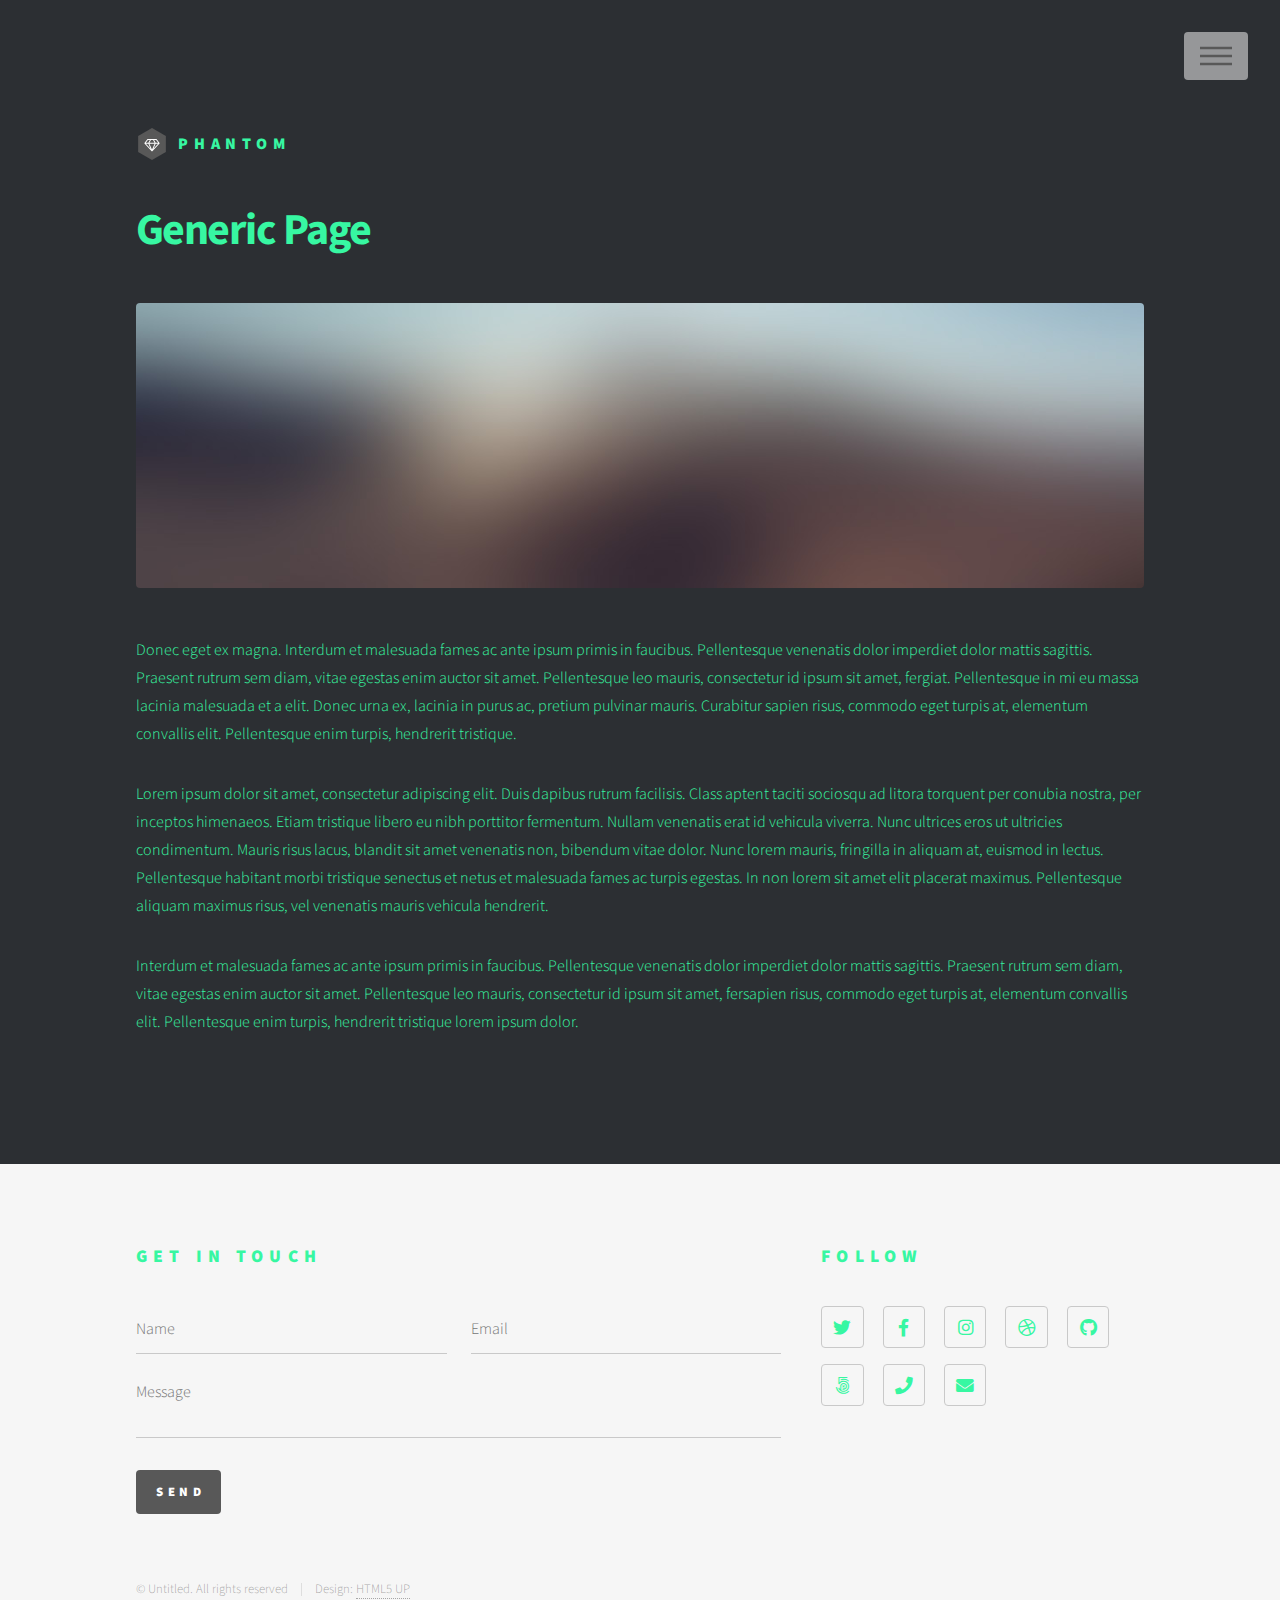
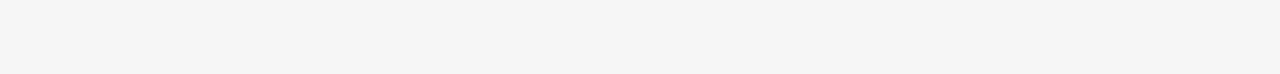
==== client/generic.html @ 60ae4569 "eee" ====
<!DOCTYPE HTML>
<!--
	Phantom by HTML5 UP
	html5up.net | @ajlkn
	Free for personal and commercial use under the CCA 3.0 license (html5up.net/license)
-->
<html>
	<head>
		<title>Generic - Phantom by HTML5 UP</title>
		<meta charset="utf-8" />
		<meta name="viewport" content="width=device-width, initial-scale=1, user-scalable=no" />
		<link rel="stylesheet" href="assets/css/main.css" />
		<noscript><link rel="stylesheet" href="assets/css/noscript.css" /></noscript>
	</head>
	<body class="is-preload">
		<!-- Wrapper -->
			<div id="wrapper">

				<!-- Header -->
					<header id="header">
						<div class="inner">

							<!-- Logo -->
								<a href="index.html" class="logo">
									<span class="symbol"><img src="images/logo.svg" alt="" /></span><span class="title">Phantom</span>
								</a>

							<!-- Nav -->
								<nav>
									<ul>
										<li><a href="#menu">Menu</a></li>
									</ul>
								</nav>

						</div>
					</header>

				<!-- Menu -->
					<nav id="menu">
						<h2>Menu</h2>
						<ul>
							<li><a href="index.html">Home</a></li>
							<li><a href="generic.html">Ipsum veroeros</a></li>
							<li><a href="generic.html">Tempus etiam</a></li>
							<li><a href="generic.html">Consequat dolor</a></li>
							<li><a href="elements.html">Elements</a></li>
						</ul>
					</nav>

				<!-- Main -->
					<div id="main">
						<div class="inner">
							<h1>Generic Page</h1>
							<span class="image main"><img src="images/pic13.jpg" alt="" /></span>
							<p>Donec eget ex magna. Interdum et malesuada fames ac ante ipsum primis in faucibus. Pellentesque venenatis dolor imperdiet dolor mattis sagittis. Praesent rutrum sem diam, vitae egestas enim auctor sit amet. Pellentesque leo mauris, consectetur id ipsum sit amet, fergiat. Pellentesque in mi eu massa lacinia malesuada et a elit. Donec urna ex, lacinia in purus ac, pretium pulvinar mauris. Curabitur sapien risus, commodo eget turpis at, elementum convallis elit. Pellentesque enim turpis, hendrerit tristique.</p>
							<p>Lorem ipsum dolor sit amet, consectetur adipiscing elit. Duis dapibus rutrum facilisis. Class aptent taciti sociosqu ad litora torquent per conubia nostra, per inceptos himenaeos. Etiam tristique libero eu nibh porttitor fermentum. Nullam venenatis erat id vehicula viverra. Nunc ultrices eros ut ultricies condimentum. Mauris risus lacus, blandit sit amet venenatis non, bibendum vitae dolor. Nunc lorem mauris, fringilla in aliquam at, euismod in lectus. Pellentesque habitant morbi tristique senectus et netus et malesuada fames ac turpis egestas. In non lorem sit amet elit placerat maximus. Pellentesque aliquam maximus risus, vel venenatis mauris vehicula hendrerit.</p>
							<p>Interdum et malesuada fames ac ante ipsum primis in faucibus. Pellentesque venenatis dolor imperdiet dolor mattis sagittis. Praesent rutrum sem diam, vitae egestas enim auctor sit amet. Pellentesque leo mauris, consectetur id ipsum sit amet, fersapien risus, commodo eget turpis at, elementum convallis elit. Pellentesque enim turpis, hendrerit tristique lorem ipsum dolor.</p>
						</div>
					</div>

				<!-- Footer -->
					<footer id="footer">
						<div class="inner">
							<section>
								<h2>Get in touch</h2>
								<form method="post" action="#">
									<div class="fields">
										<div class="field half">
											<input type="text" name="name" id="name" placeholder="Name" />
										</div>
										<div class="field half">
											<input type="email" name="email" id="email" placeholder="Email" />
										</div>
										<div class="field">
											<textarea name="message" id="message" placeholder="Message"></textarea>
										</div>
									</div>
									<ul class="actions">
										<li><input type="submit" value="Send" class="primary" /></li>
									</ul>
								</form>
							</section>
							<section>
								<h2>Follow</h2>
								<ul class="icons">
									<li><a href="#" class="icon brands style2 fa-twitter"><span class="label">Twitter</span></a></li>
									<li><a href="#" class="icon brands style2 fa-facebook-f"><span class="label">Facebook</span></a></li>
									<li><a href="#" class="icon brands style2 fa-instagram"><span class="label">Instagram</span></a></li>
									<li><a href="#" class="icon brands style2 fa-dribbble"><span class="label">Dribbble</span></a></li>
									<li><a href="#" class="icon brands style2 fa-github"><span class="label">GitHub</span></a></li>
									<li><a href="#" class="icon brands style2 fa-500px"><span class="label">500px</span></a></li>
									<li><a href="#" class="icon solid style2 fa-phone"><span class="label">Phone</span></a></li>
									<li><a href="#" class="icon solid style2 fa-envelope"><span class="label">Email</span></a></li>
								</ul>
							</section>
							<ul class="copyright">
								<li>&copy; Untitled. All rights reserved</li><li>Design: <a href="http://html5up.net">HTML5 UP</a></li>
							</ul>
						</div>
					</footer>

			</div>

		<!-- Scripts -->
			<script src="assets/js/jquery.min.js"></script>
			<script src="assets/js/browser.min.js"></script>
			<script src="assets/js/breakpoints.min.js"></script>
			<script src="assets/js/util.js"></script>
			<script src="assets/js/main.js"></script>

	</body>
</html>
---- client/assets/css/main.css ----
@import url(fontawesome-all.min.css);
@import url("https://fonts.googleapis.com/css?family=Source+Sans+Pro:300,700,900");

/*
	Phantom by HTML5 UP
	html5up.net | @ajlkn
	Free for personal and commercial use under the CCA 3.0 license (html5up.net/license)
*/

html, body, div, span, applet, object,
iframe, h1, h2, h3, h4, h5, h6, p, blockquote,
pre, a, abbr, acronym, address, big, cite,
code, del, dfn, em, img, ins, kbd, q, s, samp,
small, strike, strong, sub, sup, tt, var, b,
u, i, center, dl, dt, dd, ol, ul, li, fieldset,
form, label, legend, table, caption, tbody,
tfoot, thead, tr, th, td, article, aside,
canvas, details, embed, figure, figcaption,
footer, header, hgroup, menu, nav, output, ruby,
section, summary, time, mark, audio, video {
	margin: 0;
	padding: 0;
	border: 0;
	font-size: 100%;
	font: inherit;
	vertical-align: baseline;}

article, aside, details, figcaption, figure,
footer, header, hgroup, menu, nav, section {
	display: block;}

body {
	line-height: 1;
}

ol, ul {
	list-style: none;
}

blockquote, q {
	quotes: none;
}

	blockquote:before, blockquote:after, q:before, q:after {
		content: '';
		content: none;
	}

table {
	border-collapse: collapse;
	border-spacing: 0;
}

body {
	-webkit-text-size-adjust: none;
}

mark {
	background-color: transparent;
	color: inherit;
}

input::-moz-focus-inner {
	border: 0;
	padding: 0;
}

input, select, textarea {
	-moz-appearance: none;
	-webkit-appearance: none;
	-ms-appearance: none;
	appearance: none;
}

/* Basic */

	@-ms-viewport {
		width: device-width;
	}

	body {
		-ms-overflow-style: scrollbar;
	}

	@media screen and (max-width: 480px) {

		html, body {
			min-width: 320px;
		}

	}

	html {
		box-sizing: border-box;
	}

	*, *:before, *:after {
		box-sizing: inherit;
	}

	body {
		background: #2C2F33;
	}

		body.is-preload *, body.is-preload *:before, body.is-preload *:after {
			-moz-animation: none !important;
			-webkit-animation: none !important;
			-ms-animation: none !important;
			animation: none !important;
			-moz-transition: none !important;
			-webkit-transition: none !important;
			-ms-transition: none !important;
			transition: none !important;
		}

/* Type */

	body, input, select, textarea {
		color: #37f7a2;
		font-family: "Source Sans Pro", Helvetica, sans-serif;
		font-size: 16pt;
		font-weight: 300;
		line-height: 1.75;
	}

		@media screen and (max-width: 1680px) {

			body, input, select, textarea {
				font-size: 14pt;
			}

		}

		@media screen and (max-width: 1280px) {

			body, input, select, textarea {
				font-size: 12pt;
			}

		}

	a {
		-moz-transition: border-bottom-color 0.2s ease, color 0.2s ease;
		-webkit-transition: border-bottom-color 0.2s ease, color 0.2s ease;
		-ms-transition: border-bottom-color 0.2s ease, color 0.2s ease;
		transition: border-bottom-color 0.2s ease, color 0.2s ease;
		text-decoration: none;
		color: #585858;
		border-bottom: dotted 1px rgba(88, 88, 88, 0.5);
	}

		a:hover {
			border-bottom-color: transparent;
			color: #f2849e !important;
		}

	strong, b {
		font-weight: 900;
	}

	em, i {
		font-style: italic;
	}

	p {
		margin: 0 0 2em 0;
	}

	h1 {
		font-size: 2.75em;
		font-weight: 700;
		line-height: 1.3;
		margin: 0 0 1em 0;
		letter-spacing: -0.035em;
	}

		h1 a {
			color: inherit;
		}

		@media screen and (max-width: 736px) {

			h1 {
				font-size: 2em;
				margin: 0 0 1em 0;
			}

		}

		@media screen and (max-width: 360px) {

			h1 {
				font-size: 1.75em;
			}

		}

	h2, h3, h4, h5, h6 {
		font-weight: 900;
		line-height: 1.5;
		margin: 0 0 2em 0;
		text-transform: uppercase;
		letter-spacing: 0.35em;
	}

		h2 a, h3 a, h4 a, h5 a, h6 a {
			color: inherit;
		}

	h2 {
		font-size: 1.1em;
	}

	h3 {
		font-size: 1em;
	}

	h4 {
		font-size: 0.8em;
	}

	h5 {
		font-size: 0.8em;
	}

	h6 {
		font-size: 0.8em;
	}

	@media screen and (max-width: 980px) {

		h1 br, h2 br, h3 br, h4 br, h5 br, h6 br {
			display: none;
		}

	}

	@media screen and (max-width: 736px) {

		h2 {
			font-size: 1em;
		}

		h3 {
			font-size: 0.8em;
		}

	}

	sub {
		font-size: 0.8em;
		position: relative;
		top: 0.5em;
	}

	sup {
		font-size: 0.8em;
		position: relative;
		top: -0.5em;
	}

	blockquote {
		border-left: solid 4px #c9c9c9;
		font-style: italic;
		margin: 0 0 2em 0;
		padding: 0.5em 0 0.5em 2em;
	}

	code {
		background: rgba(144, 144, 144, 0.075);
		border-radius: 4px;
		border: solid 1px #c9c9c9;
		font-family: "Courier New", monospace;
		font-size: 0.9em;
		margin: 0 0.25em;
		padding: 0.25em 0.65em;
	}

	pre {
		-webkit-overflow-scrolling: touch;
		font-family: "Courier New", monospace;
		font-size: 0.9em;
		margin: 0 0 2em 0;
	}

		pre code {
			display: block;
			line-height: 1.75;
			padding: 1em 1.5em;
			overflow-x: auto;
		}

	hr {
		border: 0;
		border-bottom: solid 1px #c9c9c9;
		margin: 2em 0;
	}

		hr.major {
			margin: 3em 0;
		}

	.align-left {
		text-align: left;
	}

	.align-center {
		text-align: center;
	}

	.align-right {
		text-align: right;
	}

/* Row */

	.row {
		display: flex;
		flex-wrap: wrap;
		box-sizing: border-box;
		align-items: stretch;
	}

		.row > * {
			box-sizing: border-box;
		}

		.row.gtr-uniform > * > :last-child {
			margin-bottom: 0;
		}

		.row.aln-left {
			justify-content: flex-start;
		}

		.row.aln-center {
			justify-content: center;
		}

		.row.aln-right {
			justify-content: flex-end;
		}

		.row.aln-top {
			align-items: flex-start;
		}

		.row.aln-middle {
			align-items: center;
		}

		.row.aln-bottom {
			align-items: flex-end;
		}

		.row > .imp {
			order: -1;
		}

		.row > .col-1 {
			width: 8.33333%;
		}

		.row > .off-1 {
			margin-left: 8.33333%;
		}

		.row > .col-2 {
			width: 16.66667%;
		}

		.row > .off-2 {
			margin-left: 16.66667%;
		}

		.row > .col-3 {
			width: 25%;
		}

		.row > .off-3 {
			margin-left: 25%;
		}

		.row > .col-4 {
			width: 33.33333%;
		}

		.row > .off-4 {
			margin-left: 33.33333%;
		}

		.row > .col-5 {
			width: 41.66667%;
		}

		.row > .off-5 {
			margin-left: 41.66667%;
		}

		.row > .col-6 {
			width: 50%;
		}

		.row > .off-6 {
			margin-left: 50%;
		}

		.row > .col-7 {
			width: 58.33333%;
		}

		.row > .off-7 {
			margin-left: 58.33333%;
		}

		.row > .col-8 {
			width: 66.66667%;
		}

		.row > .off-8 {
			margin-left: 66.66667%;
		}

		.row > .col-9 {
			width: 75%;
		}

		.row > .off-9 {
			margin-left: 75%;
		}

		.row > .col-10 {
			width: 83.33333%;
		}

		.row > .off-10 {
			margin-left: 83.33333%;
		}

		.row > .col-11 {
			width: 91.66667%;
		}

		.row > .off-11 {
			margin-left: 91.66667%;
		}

		.row > .col-12 {
			width: 100%;
		}

		.row > .off-12 {
			margin-left: 100%;
		}

		.row.gtr-0 {
			margin-top: 0;
			margin-left: 0em;
		}

			.row.gtr-0 > * {
				padding: 0 0 0 0em;
			}

			.row.gtr-0.gtr-uniform {
				margin-top: 0em;
			}

				.row.gtr-0.gtr-uniform > * {
					padding-top: 0em;
				}

		.row.gtr-25 {
			margin-top: 0;
			margin-left: -0.5em;
		}

			.row.gtr-25 > * {
				padding: 0 0 0 0.5em;
			}

			.row.gtr-25.gtr-uniform {
				margin-top: -0.5em;
			}

				.row.gtr-25.gtr-uniform > * {
					padding-top: 0.5em;
				}

		.row.gtr-50 {
			margin-top: 0;
			margin-left: -1em;
		}

			.row.gtr-50 > * {
				padding: 0 0 0 1em;
			}

			.row.gtr-50.gtr-uniform {
				margin-top: -1em;
			}

				.row.gtr-50.gtr-uniform > * {
					padding-top: 1em;
				}

		.row {
			margin-top: 0;
			margin-left: -2em;
		}

			.row > * {
				padding: 0 0 0 2em;
			}

			.row.gtr-uniform {
				margin-top: -2em;
			}

				.row.gtr-uniform > * {
					padding-top: 2em;
				}

		.row.gtr-150 {
			margin-top: 0;
			margin-left: -3em;
		}

			.row.gtr-150 > * {
				padding: 0 0 0 3em;
			}

			.row.gtr-150.gtr-uniform {
				margin-top: -3em;
			}

				.row.gtr-150.gtr-uniform > * {
					padding-top: 3em;
				}

		.row.gtr-200 {
			margin-top: 0;
			margin-left: -4em;
		}

			.row.gtr-200 > * {
				padding: 0 0 0 4em;
			}

			.row.gtr-200.gtr-uniform {
				margin-top: -4em;
			}

				.row.gtr-200.gtr-uniform > * {
					padding-top: 4em;
				}

		@media screen and (max-width: 1680px) {

			.row {
				display: flex;
				flex-wrap: wrap;
				box-sizing: border-box;
				align-items: stretch;
			}

				.row > * {
					box-sizing: border-box;
				}

				.row.gtr-uniform > * > :last-child {
					margin-bottom: 0;
				}

				.row.aln-left {
					justify-content: flex-start;
				}

				.row.aln-center {
					justify-content: center;
				}

				.row.aln-right {
					justify-content: flex-end;
				}

				.row.aln-top {
					align-items: flex-start;
				}

				.row.aln-middle {
					align-items: center;
				}

				.row.aln-bottom {
					align-items: flex-end;
				}

				.row > .imp-xlarge {
					order: -1;
				}

				.row > .col-1-xlarge {
					width: 8.33333%;
				}

				.row > .off-1-xlarge {
					margin-left: 8.33333%;
				}

				.row > .col-2-xlarge {
					width: 16.66667%;
				}

				.row > .off-2-xlarge {
					margin-left: 16.66667%;
				}

				.row > .col-3-xlarge {
					width: 25%;
				}

				.row > .off-3-xlarge {
					margin-left: 25%;
				}

				.row > .col-4-xlarge {
					width: 33.33333%;
				}

				.row > .off-4-xlarge {
					margin-left: 33.33333%;
				}

				.row > .col-5-xlarge {
					width: 41.66667%;
				}

				.row > .off-5-xlarge {
					margin-left: 41.66667%;
				}

				.row > .col-6-xlarge {
					width: 50%;
				}

				.row > .off-6-xlarge {
					margin-left: 50%;
				}

				.row > .col-7-xlarge {
					width: 58.33333%;
				}

				.row > .off-7-xlarge {
					margin-left: 58.33333%;
				}

				.row > .col-8-xlarge {
					width: 66.66667%;
				}

				.row > .off-8-xlarge {
					margin-left: 66.66667%;
				}

				.row > .col-9-xlarge {
					width: 75%;
				}

				.row > .off-9-xlarge {
					margin-left: 75%;
				}

				.row > .col-10-xlarge {
					width: 83.33333%;
				}

				.row > .off-10-xlarge {
					margin-left: 83.33333%;
				}

				.row > .col-11-xlarge {
					width: 91.66667%;
				}

				.row > .off-11-xlarge {
					margin-left: 91.66667%;
				}

				.row > .col-12-xlarge {
					width: 100%;
				}

				.row > .off-12-xlarge {
					margin-left: 100%;
				}

				.row.gtr-0 {
					margin-top: 0;
					margin-left: 0em;
				}

					.row.gtr-0 > * {
						padding: 0 0 0 0em;
					}

					.row.gtr-0.gtr-uniform {
						margin-top: 0em;
					}

						.row.gtr-0.gtr-uniform > * {
							padding-top: 0em;
						}

				.row.gtr-25 {
					margin-top: 0;
					margin-left: -0.5em;
				}

					.row.gtr-25 > * {
						padding: 0 0 0 0.5em;
					}

					.row.gtr-25.gtr-uniform {
						margin-top: -0.5em;
					}

						.row.gtr-25.gtr-uniform > * {
							padding-top: 0.5em;
						}

				.row.gtr-50 {
					margin-top: 0;
					margin-left: -1em;
				}

					.row.gtr-50 > * {
						padding: 0 0 0 1em;
					}

					.row.gtr-50.gtr-uniform {
						margin-top: -1em;
					}

						.row.gtr-50.gtr-uniform > * {
							padding-top: 1em;
						}

				.row {
					margin-top: 0;
					margin-left: -2em;
				}

					.row > * {
						padding: 0 0 0 2em;
					}

					.row.gtr-uniform {
						margin-top: -2em;
					}

						.row.gtr-uniform > * {
							padding-top: 2em;
						}

				.row.gtr-150 {
					margin-top: 0;
					margin-left: -3em;
				}

					.row.gtr-150 > * {
						padding: 0 0 0 3em;
					}

					.row.gtr-150.gtr-uniform {
						margin-top: -3em;
					}

						.row.gtr-150.gtr-uniform > * {
							padding-top: 3em;
						}

				.row.gtr-200 {
					margin-top: 0;
					margin-left: -4em;
				}

					.row.gtr-200 > * {
						padding: 0 0 0 4em;
					}

					.row.gtr-200.gtr-uniform {
						margin-top: -4em;
					}

						.row.gtr-200.gtr-uniform > * {
							padding-top: 4em;
						}

		}

		@media screen and (max-width: 1280px) {

			.row {
				display: flex;
				flex-wrap: wrap;
				box-sizing: border-box;
				align-items: stretch;
			}

				.row > * {
					box-sizing: border-box;
				}

				.row.gtr-uniform > * > :last-child {
					margin-bottom: 0;
				}

				.row.aln-left {
					justify-content: flex-start;
				}

				.row.aln-center {
					justify-content: center;
				}

				.row.aln-right {
					justify-content: flex-end;
				}

				.row.aln-top {
					align-items: flex-start;
				}

				.row.aln-middle {
					align-items: center;
				}

				.row.aln-bottom {
					align-items: flex-end;
				}

				.row > .imp-large {
					order: -1;
				}

				.row > .col-1-large {
					width: 8.33333%;
				}

				.row > .off-1-large {
					margin-left: 8.33333%;
				}

				.row > .col-2-large {
					width: 16.66667%;
				}

				.row > .off-2-large {
					margin-left: 16.66667%;
				}

				.row > .col-3-large {
					width: 25%;
				}

				.row > .off-3-large {
					margin-left: 25%;
				}

				.row > .col-4-large {
					width: 33.33333%;
				}

				.row > .off-4-large {
					margin-left: 33.33333%;
				}

				.row > .col-5-large {
					width: 41.66667%;
				}

				.row > .off-5-large {
					margin-left: 41.66667%;
				}

				.row > .col-6-large {
					width: 50%;
				}

				.row > .off-6-large {
					margin-left: 50%;
				}

				.row > .col-7-large {
					width: 58.33333%;
				}

				.row > .off-7-large {
					margin-left: 58.33333%;
				}

				.row > .col-8-large {
					width: 66.66667%;
				}

				.row > .off-8-large {
					margin-left: 66.66667%;
				}

				.row > .col-9-large {
					width: 75%;
				}

				.row > .off-9-large {
					margin-left: 75%;
				}

				.row > .col-10-large {
					width: 83.33333%;
				}

				.row > .off-10-large {
					margin-left: 83.33333%;
				}

				.row > .col-11-large {
					width: 91.66667%;
				}

				.row > .off-11-large {
					margin-left: 91.66667%;
				}

				.row > .col-12-large {
					width: 100%;
				}

				.row > .off-12-large {
					margin-left: 100%;
				}

				.row.gtr-0 {
					margin-top: 0;
					margin-left: 0em;
				}

					.row.gtr-0 > * {
						padding: 0 0 0 0em;
					}

					.row.gtr-0.gtr-uniform {
						margin-top: 0em;
					}

						.row.gtr-0.gtr-uniform > * {
							padding-top: 0em;
						}

				.row.gtr-25 {
					margin-top: 0;
					margin-left: -0.5em;
				}

					.row.gtr-25 > * {
						padding: 0 0 0 0.5em;
					}

					.row.gtr-25.gtr-uniform {
						margin-top: -0.5em;
					}

						.row.gtr-25.gtr-uniform > * {
							padding-top: 0.5em;
						}

				.row.gtr-50 {
					margin-top: 0;
					margin-left: -1em;
				}

					.row.gtr-50 > * {
						padding: 0 0 0 1em;
					}

					.row.gtr-50.gtr-uniform {
						margin-top: -1em;
					}

						.row.gtr-50.gtr-uniform > * {
							padding-top: 1em;
						}

				.row {
					margin-top: 0;
					margin-left: -2em;
				}

					.row > * {
						padding: 0 0 0 2em;
					}

					.row.gtr-uniform {
						margin-top: -2em;
					}

						.row.gtr-uniform > * {
							padding-top: 2em;
						}

				.row.gtr-150 {
					margin-top: 0;
					margin-left: -3em;
				}

					.row.gtr-150 > * {
						padding: 0 0 0 3em;
					}

					.row.gtr-150.gtr-uniform {
						margin-top: -3em;
					}

						.row.gtr-150.gtr-uniform > * {
							padding-top: 3em;
						}

				.row.gtr-200 {
					margin-top: 0;
					margin-left: -4em;
				}

					.row.gtr-200 > * {
						padding: 0 0 0 4em;
					}

					.row.gtr-200.gtr-uniform {
						margin-top: -4em;
					}

						.row.gtr-200.gtr-uniform > * {
							padding-top: 4em;
						}

		}

		@media screen and (max-width: 980px) {

			.row {
				display: flex;
				flex-wrap: wrap;
				box-sizing: border-box;
				align-items: stretch;
			}

				.row > * {
					box-sizing: border-box;
				}

				.row.gtr-uniform > * > :last-child {
					margin-bottom: 0;
				}

				.row.aln-left {
					justify-content: flex-start;
				}

				.row.aln-center {
					justify-content: center;
				}

				.row.aln-right {
					justify-content: flex-end;
				}

				.row.aln-top {
					align-items: flex-start;
				}

				.row.aln-middle {
					align-items: center;
				}

				.row.aln-bottom {
					align-items: flex-end;
				}

				.row > .imp-medium {
					order: -1;
				}

				.row > .col-1-medium {
					width: 8.33333%;
				}

				.row > .off-1-medium {
					margin-left: 8.33333%;
				}

				.row > .col-2-medium {
					width: 16.66667%;
				}

				.row > .off-2-medium {
					margin-left: 16.66667%;
				}

				.row > .col-3-medium {
					width: 25%;
				}

				.row > .off-3-medium {
					margin-left: 25%;
				}

				.row > .col-4-medium {
					width: 33.33333%;
				}

				.row > .off-4-medium {
					margin-left: 33.33333%;
				}

				.row > .col-5-medium {
					width: 41.66667%;
				}

				.row > .off-5-medium {
					margin-left: 41.66667%;
				}

				.row > .col-6-medium {
					width: 50%;
				}

				.row > .off-6-medium {
					margin-left: 50%;
				}

				.row > .col-7-medium {
					width: 58.33333%;
				}

				.row > .off-7-medium {
					margin-left: 58.33333%;
				}

				.row > .col-8-medium {
					width: 66.66667%;
				}

				.row > .off-8-medium {
					margin-left: 66.66667%;
				}

				.row > .col-9-medium {
					width: 75%;
				}

				.row > .off-9-medium {
					margin-left: 75%;
				}

				.row > .col-10-medium {
					width: 83.33333%;
				}

				.row > .off-10-medium {
					margin-left: 83.33333%;
				}

				.row > .col-11-medium {
					width: 91.66667%;
				}

				.row > .off-11-medium {
					margin-left: 91.66667%;
				}

				.row > .col-12-medium {
					width: 100%;
				}

				.row > .off-12-medium {
					margin-left: 100%;
				}

				.row.gtr-0 {
					margin-top: 0;
					margin-left: 0em;
				}

					.row.gtr-0 > * {
						padding: 0 0 0 0em;
					}

					.row.gtr-0.gtr-uniform {
						margin-top: 0em;
					}

						.row.gtr-0.gtr-uniform > * {
							padding-top: 0em;
						}

				.row.gtr-25 {
					margin-top: 0;
					margin-left: -0.375em;
				}

					.row.gtr-25 > * {
						padding: 0 0 0 0.375em;
					}

					.row.gtr-25.gtr-uniform {
						margin-top: -0.375em;
					}

						.row.gtr-25.gtr-uniform > * {
							padding-top: 0.375em;
						}

				.row.gtr-50 {
					margin-top: 0;
					margin-left: -0.75em;
				}

					.row.gtr-50 > * {
						padding: 0 0 0 0.75em;
					}

					.row.gtr-50.gtr-uniform {
						margin-top: -0.75em;
					}

						.row.gtr-50.gtr-uniform > * {
							padding-top: 0.75em;
						}

				.row {
					margin-top: 0;
					margin-left: -1.5em;
				}

					.row > * {
						padding: 0 0 0 1.5em;
					}

					.row.gtr-uniform {
						margin-top: -1.5em;
					}

						.row.gtr-uniform > * {
							padding-top: 1.5em;
						}

				.row.gtr-150 {
					margin-top: 0;
					margin-left: -2.25em;
				}

					.row.gtr-150 > * {
						padding: 0 0 0 2.25em;
					}

					.row.gtr-150.gtr-uniform {
						margin-top: -2.25em;
					}

						.row.gtr-150.gtr-uniform > * {
							padding-top: 2.25em;
						}

				.row.gtr-200 {
					margin-top: 0;
					margin-left: -3em;
				}

					.row.gtr-200 > * {
						padding: 0 0 0 3em;
					}

					.row.gtr-200.gtr-uniform {
						margin-top: -3em;
					}

						.row.gtr-200.gtr-uniform > * {
							padding-top: 3em;
						}

		}

		@media screen and (max-width: 736px) {

			.row {
				display: flex;
				flex-wrap: wrap;
				box-sizing: border-box;
				align-items: stretch;
			}

				.row > * {
					box-sizing: border-box;
				}

				.row.gtr-uniform > * > :last-child {
					margin-bottom: 0;
				}

				.row.aln-left {
					justify-content: flex-start;
				}

				.row.aln-center {
					justify-content: center;
				}

				.row.aln-right {
					justify-content: flex-end;
				}

				.row.aln-top {
					align-items: flex-start;
				}

				.row.aln-middle {
					align-items: center;
				}

				.row.aln-bottom {
					align-items: flex-end;
				}

				.row > .imp-small {
					order: -1;
				}

				.row > .col-1-small {
					width: 8.33333%;
				}

				.row > .off-1-small {
					margin-left: 8.33333%;
				}

				.row > .col-2-small {
					width: 16.66667%;
				}

				.row > .off-2-small {
					margin-left: 16.66667%;
				}

				.row > .col-3-small {
					width: 25%;
				}

				.row > .off-3-small {
					margin-left: 25%;
				}

				.row > .col-4-small {
					width: 33.33333%;
				}

				.row > .off-4-small {
					margin-left: 33.33333%;
				}

				.row > .col-5-small {
					width: 41.66667%;
				}

				.row > .off-5-small {
					margin-left: 41.66667%;
				}

				.row > .col-6-small {
					width: 50%;
				}

				.row > .off-6-small {
					margin-left: 50%;
				}

				.row > .col-7-small {
					width: 58.33333%;
				}

				.row > .off-7-small {
					margin-left: 58.33333%;
				}

				.row > .col-8-small {
					width: 66.66667%;
				}

				.row > .off-8-small {
					margin-left: 66.66667%;
				}

				.row > .col-9-small {
					width: 75%;
				}

				.row > .off-9-small {
					margin-left: 75%;
				}

				.row > .col-10-small {
					width: 83.33333%;
				}

				.row > .off-10-small {
					margin-left: 83.33333%;
				}

				.row > .col-11-small {
					width: 91.66667%;
				}

				.row > .off-11-small {
					margin-left: 91.66667%;
				}

				.row > .col-12-small {
					width: 100%;
				}

				.row > .off-12-small {
					margin-left: 100%;
				}

				.row.gtr-0 {
					margin-top: 0;
					margin-left: 0em;
				}

					.row.gtr-0 > * {
						padding: 0 0 0 0em;
					}

					.row.gtr-0.gtr-uniform {
						margin-top: 0em;
					}

						.row.gtr-0.gtr-uniform > * {
							padding-top: 0em;
						}

				.row.gtr-25 {
					margin-top: 0;
					margin-left: -0.25em;
				}

					.row.gtr-25 > * {
						padding: 0 0 0 0.25em;
					}

					.row.gtr-25.gtr-uniform {
						margin-top: -0.25em;
					}

						.row.gtr-25.gtr-uniform > * {
							padding-top: 0.25em;
						}

				.row.gtr-50 {
					margin-top: 0;
					margin-left: -0.5em;
				}

					.row.gtr-50 > * {
						padding: 0 0 0 0.5em;
					}

					.row.gtr-50.gtr-uniform {
						margin-top: -0.5em;
					}

						.row.gtr-50.gtr-uniform > * {
							padding-top: 0.5em;
						}

				.row {
					margin-top: 0;
					margin-left: -1em;
				}

					.row > * {
						padding: 0 0 0 1em;
					}

					.row.gtr-uniform {
						margin-top: -1em;
					}

						.row.gtr-uniform > * {
							padding-top: 1em;
						}

				.row.gtr-150 {
					margin-top: 0;
					margin-left: -1.5em;
				}

					.row.gtr-150 > * {
						padding: 0 0 0 1.5em;
					}

					.row.gtr-150.gtr-uniform {
						margin-top: -1.5em;
					}

						.row.gtr-150.gtr-uniform > * {
							padding-top: 1.5em;
						}

				.row.gtr-200 {
					margin-top: 0;
					margin-left: -2em;
				}

					.row.gtr-200 > * {
						padding: 0 0 0 2em;
					}

					.row.gtr-200.gtr-uniform {
						margin-top: -2em;
					}

						.row.gtr-200.gtr-uniform > * {
							padding-top: 2em;
						}

		}

		@media screen and (max-width: 480px) {

			.row {
				display: flex;
				flex-wrap: wrap;
				box-sizing: border-box;
				align-items: stretch;
			}

				.row > * {
					box-sizing: border-box;
				}

				.row.gtr-uniform > * > :last-child {
					margin-bottom: 0;
				}

				.row.aln-left {
					justify-content: flex-start;
				}

				.row.aln-center {
					justify-content: center;
				}

				.row.aln-right {
					justify-content: flex-end;
				}

				.row.aln-top {
					align-items: flex-start;
				}

				.row.aln-middle {
					align-items: center;
				}

				.row.aln-bottom {
					align-items: flex-end;
				}

				.row > .imp-xsmall {
					order: -1;
				}

				.row > .col-1-xsmall {
					width: 8.33333%;
				}

				.row > .off-1-xsmall {
					margin-left: 8.33333%;
				}

				.row > .col-2-xsmall {
					width: 16.66667%;
				}

				.row > .off-2-xsmall {
					margin-left: 16.66667%;
				}

				.row > .col-3-xsmall {
					width: 25%;
				}

				.row > .off-3-xsmall {
					margin-left: 25%;
				}

				.row > .col-4-xsmall {
					width: 33.33333%;
				}

				.row > .off-4-xsmall {
					margin-left: 33.33333%;
				}

				.row > .col-5-xsmall {
					width: 41.66667%;
				}

				.row > .off-5-xsmall {
					margin-left: 41.66667%;
				}

				.row > .col-6-xsmall {
					width: 50%;
				}

				.row > .off-6-xsmall {
					margin-left: 50%;
				}

				.row > .col-7-xsmall {
					width: 58.33333%;
				}

				.row > .off-7-xsmall {
					margin-left: 58.33333%;
				}

				.row > .col-8-xsmall {
					width: 66.66667%;
				}

				.row > .off-8-xsmall {
					margin-left: 66.66667%;
				}

				.row > .col-9-xsmall {
					width: 75%;
				}

				.row > .off-9-xsmall {
					margin-left: 75%;
				}

				.row > .col-10-xsmall {
					width: 83.33333%;
				}

				.row > .off-10-xsmall {
					margin-left: 83.33333%;
				}

				.row > .col-11-xsmall {
					width: 91.66667%;
				}

				.row > .off-11-xsmall {
					margin-left: 91.66667%;
				}

				.row > .col-12-xsmall {
					width: 100%;
				}

				.row > .off-12-xsmall {
					margin-left: 100%;
				}

				.row.gtr-0 {
					margin-top: 0;
					margin-left: 0em;
				}

					.row.gtr-0 > * {
						padding: 0 0 0 0em;
					}

					.row.gtr-0.gtr-uniform {
						margin-top: 0em;
					}

						.row.gtr-0.gtr-uniform > * {
							padding-top: 0em;
						}

				.row.gtr-25 {
					margin-top: 0;
					margin-left: -0.25em;
				}

					.row.gtr-25 > * {
						padding: 0 0 0 0.25em;
					}

					.row.gtr-25.gtr-uniform {
						margin-top: -0.25em;
					}

						.row.gtr-25.gtr-uniform > * {
							padding-top: 0.25em;
						}

				.row.gtr-50 {
					margin-top: 0;
					margin-left: -0.5em;
				}

					.row.gtr-50 > * {
						padding: 0 0 0 0.5em;
					}

					.row.gtr-50.gtr-uniform {
						margin-top: -0.5em;
					}

						.row.gtr-50.gtr-uniform > * {
							padding-top: 0.5em;
						}

				.row {
					margin-top: 0;
					margin-left: -1em;
				}

					.row > * {
						padding: 0 0 0 1em;
					}

					.row.gtr-uniform {
						margin-top: -1em;
					}

						.row.gtr-uniform > * {
							padding-top: 1em;
						}

				.row.gtr-150 {
					margin-top: 0;
					margin-left: -1.5em;
				}

					.row.gtr-150 > * {
						padding: 0 0 0 1.5em;
					}

					.row.gtr-150.gtr-uniform {
						margin-top: -1.5em;
					}

						.row.gtr-150.gtr-uniform > * {
							padding-top: 1.5em;
						}

				.row.gtr-200 {
					margin-top: 0;
					margin-left: -2em;
				}

					.row.gtr-200 > * {
						padding: 0 0 0 2em;
					}

					.row.gtr-200.gtr-uniform {
						margin-top: -2em;
					}

						.row.gtr-200.gtr-uniform > * {
							padding-top: 2em;
						}

		}

/* Section/Article */

	section.special, article.special {
		text-align: center;
	}

	header p {
		margin-top: -1em;
	}

	@media screen and (max-width: 736px) {

		header p {
			margin-top: 0;
		}

	}

/* Icon */

	.icon {
		text-decoration: none;
		border-bottom: none;
		position: relative;
	}

		.icon:before {
			-moz-osx-font-smoothing: grayscale;
			-webkit-font-smoothing: antialiased;
			display: inline-block;
			font-style: normal;
			font-variant: normal;
			text-rendering: auto;
			line-height: 1;
			text-transform: none !important;
			font-family: 'Font Awesome 5 Free';
			font-weight: 400;
		}

		.icon > .label {
			display: none;
		}

		.icon:before {
			line-height: inherit;
		}

		.icon.solid:before {
			font-weight: 900;
		}

		.icon.brands:before {
			font-family: 'Font Awesome 5 Brands';
		}

		.icon.style2 {
			-moz-transition: background-color 0.2s ease-in-out, color 0.2s ease-in-out, border-color 0.2s ease-in-out;
			-webkit-transition: background-color 0.2s ease-in-out, color 0.2s ease-in-out, border-color 0.2s ease-in-out;
			-ms-transition: background-color 0.2s ease-in-out, color 0.2s ease-in-out, border-color 0.2s ease-in-out;
			transition: background-color 0.2s ease-in-out, color 0.2s ease-in-out, border-color 0.2s ease-in-out;
			background-color: transparent;
			border: solid 1px #c9c9c9;
			border-radius: 4px;
			width: 2.65em;
			height: 2.65em;
			display: inline-block;
			text-align: center;
			line-height: 2.65em;
			color: inherit;
		}

			.icon.style2:before {
				font-size: 1.1em;
			}

			.icon.style2:hover {
				color: #f2849e;
				border-color: #f2849e;
			}

			.icon.style2:active {
				background-color: rgba(242, 132, 158, 0.1);
			}

/* List */

	ol {
		list-style: decimal;
		margin: 0 0 2em 0;
		padding-left: 1.25em;
	}

		ol li {
			padding-left: 0.25em;
		}

	ul {
		list-style: disc;
		margin: 0 0 2em 0;
		padding-left: 1em;
	}

		ul li {
			padding-left: 0.5em;
		}

		ul.alt {
			list-style: none;
			padding-left: 0;
		}

			ul.alt li {
				border-top: solid 1px #c9c9c9;
				padding: 0.5em 0;
			}

				ul.alt li:first-child {
					border-top: 0;
					padding-top: 0;
				}

	dl {
		margin: 0 0 2em 0;
	}

		dl dt {
			display: block;
			font-weight: 900;
			margin: 0 0 1em 0;
		}

		dl dd {
			margin-left: 2em;
		}

/* Actions */

	ul.actions {
		display: -moz-flex;
		display: -webkit-flex;
		display: -ms-flex;
		display: flex;
		cursor: default;
		list-style: none;
		margin-left: -1em;
		padding-left: 0;
	}

		ul.actions li {
			padding: 0 0 0 1em;
			vertical-align: middle;
		}

		ul.actions.special {
			-moz-justify-content: center;
			-webkit-justify-content: center;
			-ms-justify-content: center;
			justify-content: center;
			width: 100%;
			margin-left: 0;
		}

			ul.actions.special li:first-child {
				padding-left: 0;
			}

		ul.actions.stacked {
			-moz-flex-direction: column;
			-webkit-flex-direction: column;
			-ms-flex-direction: column;
			flex-direction: column;
			margin-left: 0;
		}

			ul.actions.stacked li {
				padding: 1.3em 0 0 0;
			}

				ul.actions.stacked li:first-child {
					padding-top: 0;
				}

		ul.actions.fit {
			width: calc(100% + 1em);
		}

			ul.actions.fit li {
				-moz-flex-grow: 1;
				-webkit-flex-grow: 1;
				-ms-flex-grow: 1;
				flex-grow: 1;
				-moz-flex-shrink: 1;
				-webkit-flex-shrink: 1;
				-ms-flex-shrink: 1;
				flex-shrink: 1;
				width: 100%;
			}

				ul.actions.fit li > * {
					width: 100%;
				}

			ul.actions.fit.stacked {
				width: 100%;
			}

		@media screen and (max-width: 480px) {

			ul.actions:not(.fixed) {
				-moz-flex-direction: column;
				-webkit-flex-direction: column;
				-ms-flex-direction: column;
				flex-direction: column;
				margin-left: 0;
				width: 100% !important;
			}

				ul.actions:not(.fixed) li {
					-moz-flex-grow: 1;
					-webkit-flex-grow: 1;
					-ms-flex-grow: 1;
					flex-grow: 1;
					-moz-flex-shrink: 1;
					-webkit-flex-shrink: 1;
					-ms-flex-shrink: 1;
					flex-shrink: 1;
					padding: 1em 0 0 0;
					text-align: center;
					width: 100%;
				}

					ul.actions:not(.fixed) li > * {
						width: 100%;
					}

					ul.actions:not(.fixed) li:first-child {
						padding-top: 0;
					}

					ul.actions:not(.fixed) li input[type="submit"],
					ul.actions:not(.fixed) li input[type="reset"],
					ul.actions:not(.fixed) li input[type="button"],
					ul.actions:not(.fixed) li button,
					ul.actions:not(.fixed) li .button {
						width: 100%;
					}

						ul.actions:not(.fixed) li input[type="submit"].icon:before,
						ul.actions:not(.fixed) li input[type="reset"].icon:before,
						ul.actions:not(.fixed) li input[type="button"].icon:before,
						ul.actions:not(.fixed) li button.icon:before,
						ul.actions:not(.fixed) li .button.icon:before {
							margin-left: -0.5rem;
						}

		}

/* Icons */

	ul.icons {
		cursor: default;
		list-style: none;
		padding-left: 0;
		margin: -1em 0 2em -1em;
	}

		ul.icons li {
			display: inline-block;
			padding: 1em 0 0 1em;
		}

/* Form */

	form {
		margin: 0 0 2em 0;
		overflow-x: hidden;
	}

		form > :last-child {
			margin-bottom: 0;
		}

		form > .fields {
			display: -moz-flex;
			display: -webkit-flex;
			display: -ms-flex;
			display: flex;
			-moz-flex-wrap: wrap;
			-webkit-flex-wrap: wrap;
			-ms-flex-wrap: wrap;
			flex-wrap: wrap;
			width: calc(100% + 3em);
			margin: -1.5em 0 2em -1.5em;
		}

			form > .fields > .field {
				-moz-flex-grow: 0;
				-webkit-flex-grow: 0;
				-ms-flex-grow: 0;
				flex-grow: 0;
				-moz-flex-shrink: 0;
				-webkit-flex-shrink: 0;
				-ms-flex-shrink: 0;
				flex-shrink: 0;
				padding: 1.5em 0 0 1.5em;
				width: calc(100% - 1.5em);
			}

				form > .fields > .field.half {
					width: calc(50% - 0.75em);
				}

				form > .fields > .field.third {
					width: calc(100%/3 - 0.5em);
				}

				form > .fields > .field.quarter {
					width: calc(25% - 0.375em);
				}

		@media screen and (max-width: 480px) {

			form > .fields {
				width: calc(100% + 3em);
				margin: -1.5em 0 2em -1.5em;
			}

				form > .fields > .field {
					padding: 1.5em 0 0 1.5em;
					width: calc(100% - 1.5em);
				}

					form > .fields > .field.half {
						width: calc(100% - 1.5em);
					}

					form > .fields > .field.third {
						width: calc(100% - 1.5em);
					}

					form > .fields > .field.quarter {
						width: calc(100% - 1.5em);
					}

		}

	label {
		display: block;
		font-size: 0.9em;
		font-weight: 900;
		margin: 0 0 1em 0;
	}

	input[type="text"],
	input[type="password"],
	input[type="email"],
	input[type="tel"],
	select,
	textarea {
		-moz-appearance: none;
		-webkit-appearance: none;
		-ms-appearance: none;
		appearance: none;
		background-color: transparent;
		border: none;
		border-radius: 0;
		border-bottom: solid 1px #c9c9c9;
		color: inherit;
		display: block;
		outline: 0;
		padding: 0;
		text-decoration: none;
		width: 100%;
	}

		input[type="text"]:invalid,
		input[type="password"]:invalid,
		input[type="email"]:invalid,
		input[type="tel"]:invalid,
		select:invalid,
		textarea:invalid {
			box-shadow: none;
		}

		input[type="text"]:focus,
		input[type="password"]:focus,
		input[type="email"]:focus,
		input[type="tel"]:focus,
		select:focus,
		textarea:focus {
			border-bottom-color: #f2849e;
			box-shadow: inset 0 -1px 0 0 #f2849e;
		}

	select {
		background-image: url("data:image/svg+xml;charset=utf8,%3Csvg xmlns='http://www.w3.org/2000/svg' width='40' height='40' preserveAspectRatio='none' viewBox='0 0 40 40'%3E%3Cpath d='M9.4,12.3l10.4,10.4l10.4-10.4c0.2-0.2,0.5-0.4,0.9-0.4c0.3,0,0.6,0.1,0.9,0.4l3.3,3.3c0.2,0.2,0.4,0.5,0.4,0.9 c0,0.4-0.1,0.6-0.4,0.9L20.7,31.9c-0.2,0.2-0.5,0.4-0.9,0.4c-0.3,0-0.6-0.1-0.9-0.4L4.3,17.3c-0.2-0.2-0.4-0.5-0.4-0.9 c0-0.4,0.1-0.6,0.4-0.9l3.3-3.3c0.2-0.2,0.5-0.4,0.9-0.4S9.1,12.1,9.4,12.3z' fill='%23c9c9c9' /%3E%3C/svg%3E");
		background-size: 1.25rem;
		background-repeat: no-repeat;
		background-position: calc(100% - 1rem) center;
		height: 3em;
		padding-right: 3em;
		text-overflow: ellipsis;
	}

		select option {
			background: #ffffff;
		}

		select:focus::-ms-value {
			background-color: transparent;
		}

		select::-ms-expand {
			display: none;
		}

	input[type="text"],
	input[type="password"],
	input[type="email"],
	select {
		height: 3em;
	}

	textarea {
		padding: 0;
		min-height: 3.75em;
	}

	input[type="checkbox"],
	input[type="radio"] {
		-moz-appearance: none;
		-webkit-appearance: none;
		-ms-appearance: none;
		appearance: none;
		display: block;
		float: left;
		margin-right: -2em;
		opacity: 0;
		width: 1em;
		z-index: -1;
	}

		input[type="checkbox"] + label,
		input[type="radio"] + label {
			text-decoration: none;
			color: #585858;
			cursor: pointer;
			display: inline-block;
			font-size: 1em;
			font-weight: 300;
			padding-left: 2.55em;
			padding-right: 0.75em;
			position: relative;
		}

			input[type="checkbox"] + label:before,
			input[type="radio"] + label:before {
				-moz-osx-font-smoothing: grayscale;
				-webkit-font-smoothing: antialiased;
				display: inline-block;
				font-style: normal;
				font-variant: normal;
				text-rendering: auto;
				line-height: 1;
				text-transform: none !important;
				font-family: 'Font Awesome 5 Free';
				font-weight: 900;
			}

			input[type="checkbox"] + label:before,
			input[type="radio"] + label:before {
				border-radius: 4px;
				border: solid 1px #c9c9c9;
				content: '';
				display: inline-block;
				font-size: 0.8em;
				height: 2.25em;
				left: 0;
				line-height: 2.25em;
				position: absolute;
				text-align: center;
				top: 0;
				width: 2.25em;
			}

		input[type="checkbox"]:checked + label:before,
		input[type="radio"]:checked + label:before {
			background: #585858;
			border-color: #585858;
			color: #ffffff;
			content: '\f00c';
		}

		input[type="checkbox"]:focus + label:before,
		input[type="radio"]:focus + label:before {
			border-color: #f2849e;
			box-shadow: 0 0 0 1px #f2849e;
		}

	input[type="checkbox"] + label:before {
		border-radius: 4px;
	}

	input[type="radio"] + label:before {
		border-radius: 100%;
	}

/* Box */

	.box {
		border-radius: 4px;
		border: solid 1px #c9c9c9;
		margin-bottom: 2em;
		padding: 1.5em;
	}

		.box > :last-child,
		.box > :last-child > :last-child,
		.box > :last-child > :last-child > :last-child {
			margin-bottom: 0;
		}

		.box.alt {
			border: 0;
			border-radius: 0;
			padding: 0;
		}

/* Image */

	.image {
		border-radius: 4px;
		border: 0;
		display: inline-block;
		position: relative;
	}

		.image img {
			border-radius: 4px;
			display: block;
		}

		.image.left, .image.right {
			max-width: 40%;
		}

			.image.left img, .image.right img {
				width: 100%;
			}

		.image.left {
			float: left;
			padding: 0 1.5em 1em 0;
			top: 0.25em;
		}

		.image.right {
			float: right;
			padding: 0 0 1em 1.5em;
			top: 0.25em;
		}

		.image.fit {
			display: block;
			margin: 0 0 2em 0;
			width: 100%;
		}

			.image.fit img {
				width: 100%;
			}

		.image.main {
			display: block;
			margin: 0 0 3em 0;
			width: 100%;
		}

			.image.main img {
				width: 100%;
			}

			@media screen and (max-width: 736px) {

				.image.main {
					margin: 0 0 2em 0;
				}

			}

/* Table */

	.table-wrapper {
		-webkit-overflow-scrolling: touch;
		overflow-x: auto;
	}

	table {
		margin: 0 0 2em 0;
		width: 100%;
	}

		table tbody tr {
			border: solid 1px #c9c9c9;
			border-left: 0;
			border-right: 0;
		}

			table tbody tr:nth-child(2n + 1) {
				background-color: rgba(144, 144, 144, 0.075);
			}

		table td {
			padding: 0.75em 0.75em;
		}

		table th {
			font-size: 0.9em;
			font-weight: 900;
			padding: 0 0.75em 0.75em 0.75em;
			text-align: left;
		}

		table thead {
			border-bottom: solid 2px #c9c9c9;
		}

		table tfoot {
			border-top: solid 2px #c9c9c9;
		}

		table.alt {
			border-collapse: separate;
		}

			table.alt tbody tr td {
				border: solid 1px #c9c9c9;
				border-left-width: 0;
				border-top-width: 0;
			}

				table.alt tbody tr td:first-child {
					border-left-width: 1px;
				}

			table.alt tbody tr:first-child td {
				border-top-width: 1px;
			}

			table.alt thead {
				border-bottom: 0;
			}

			table.alt tfoot {
				border-top: 0;
			}

/* Button */

	input[type="submit"],
	input[type="reset"],
	input[type="button"],
	button,
	.button {
		-moz-appearance: none;
		-webkit-appearance: none;
		-ms-appearance: none;
		appearance: none;
		-moz-transition: background-color 0.2s ease-in-out, color 0.2s ease-in-out, box-shadow 0.2s ease-in-out;
		-webkit-transition: background-color 0.2s ease-in-out, color 0.2s ease-in-out, box-shadow 0.2s ease-in-out;
		-ms-transition: background-color 0.2s ease-in-out, color 0.2s ease-in-out, box-shadow 0.2s ease-in-out;
		transition: background-color 0.2s ease-in-out, color 0.2s ease-in-out, box-shadow 0.2s ease-in-out;
		background-color: transparent;
		border-radius: 4px;
		border: 0;
		box-shadow: inset 0 0 0 2px #585858;
		color: #585858 !important;
		cursor: pointer;
		display: inline-block;
		font-size: 0.8em;
		font-weight: 900;
		height: 3.5em;
		letter-spacing: 0.35em;
		line-height: 3.45em;
		overflow: hidden;
		padding: 0 1.25em 0 1.6em;
		text-align: center;
		text-decoration: none;
		text-overflow: ellipsis;
		text-transform: uppercase;
		white-space: nowrap;
	}

		input[type="submit"].icon:before,
		input[type="reset"].icon:before,
		input[type="button"].icon:before,
		button.icon:before,
		.button.icon:before {
			margin-right: 0.5em;
		}

		input[type="submit"].fit,
		input[type="reset"].fit,
		input[type="button"].fit,
		button.fit,
		.button.fit {
			width: 100%;
		}

		input[type="submit"]:hover,
		input[type="reset"]:hover,
		input[type="button"]:hover,
		button:hover,
		.button:hover {
			color: #f2849e !important;
			box-shadow: inset 0 0 0 2px #f2849e;
		}

		input[type="submit"]:active,
		input[type="reset"]:active,
		input[type="button"]:active,
		button:active,
		.button:active {
			background-color: rgba(242, 132, 158, 0.1);
		}

		input[type="submit"].small,
		input[type="reset"].small,
		input[type="button"].small,
		button.small,
		.button.small {
			font-size: 0.6em;
		}

		input[type="submit"].large,
		input[type="reset"].large,
		input[type="button"].large,
		button.large,
		.button.large {
			font-size: 1em;
		}

		input[type="submit"].primary,
		input[type="reset"].primary,
		input[type="button"].primary,
		button.primary,
		.button.primary {
			box-shadow: none;
			background-color: #585858;
			color: #ffffff !important;
		}

			input[type="submit"].primary:hover,
			input[type="reset"].primary:hover,
			input[type="button"].primary:hover,
			button.primary:hover,
			.button.primary:hover {
				background-color: #f2849e;
			}

			input[type="submit"].primary:active,
			input[type="reset"].primary:active,
			input[type="button"].primary:active,
			button.primary:active,
			.button.primary:active {
				background-color: #ee5f81;
			}

		input[type="submit"].disabled, input[type="submit"]:disabled,
		input[type="reset"].disabled,
		input[type="reset"]:disabled,
		input[type="button"].disabled,
		input[type="button"]:disabled,
		button.disabled,
		button:disabled,
		.button.disabled,
		.button:disabled {
			pointer-events: none;
			opacity: 0.25;
		}

/* Tiles */

	.tiles {
		display: -moz-flex;
		display: -webkit-flex;
		display: -ms-flex;
		display: flex;
		-moz-flex-wrap: wrap;
		-webkit-flex-wrap: wrap;
		-ms-flex-wrap: wrap;
		flex-wrap: wrap;
		postiion: relative;
		margin: -2.5em 0 0 -2.5em;
	}

		.tiles article {
			-moz-transition: -moz-transform 0.5s ease, opacity 0.5s ease;
			-webkit-transition: -webkit-transform 0.5s ease, opacity 0.5s ease;
			-ms-transition: -ms-transform 0.5s ease, opacity 0.5s ease;
			transition: transform 0.5s ease, opacity 0.5s ease;
			position: relative;
			width: calc(33.33333% - 2.5em);
			margin: 2.5em 0 0 2.5em;
		}

			.tiles article > .image {
				-moz-transition: -moz-transform 0.5s ease;
				-webkit-transition: -webkit-transform 0.5s ease;
				-ms-transition: -ms-transform 0.5s ease;
				transition: transform 0.5s ease;
				position: relative;
				display: block;
				width: 100%;
				border-radius: 4px;
				overflow: hidden;
			}

				.tiles article > .image img {
					display: block;
					width: 100%;
				}

				.tiles article > .image:before {
					pointer-events: none;
					-moz-transition: background-color 0.5s ease, opacity 0.5s ease;
					-webkit-transition: background-color 0.5s ease, opacity 0.5s ease;
					-ms-transition: background-color 0.5s ease, opacity 0.5s ease;
					transition: background-color 0.5s ease, opacity 0.5s ease;
					content: '';
					display: block;
					position: absolute;
					top: 0;
					left: 0;
					width: 100%;
					height: 100%;
					opacity: 1.0;
					z-index: 1;
					opacity: 0.8;
				}

				.tiles article > .image:after {
					pointer-events: none;
					-moz-transition: opacity 0.5s ease;
					-webkit-transition: opacity 0.5s ease;
					-ms-transition: opacity 0.5s ease;
					transition: opacity 0.5s ease;
					content: '';
					display: block;
					position: absolute;
					top: 0;
					left: 0;
					width: 100%;
					height: 100%;
					background-image: url("data:image/svg+xml;charset=utf8,%3Csvg xmlns='http://www.w3.org/2000/svg' width='100' height='100' viewBox='0 0 100 100' preserveAspectRatio='none'%3E%3Cstyle%3Eline %7B stroke-width: 0.25px%3B stroke: %23ffffff%3B %7D%3C/style%3E%3Cline x1='0' y1='0' x2='100' y2='100' /%3E%3Cline x1='100' y1='0' x2='0' y2='100' /%3E%3C/svg%3E");
					background-position: center;
					background-repeat: no-repeat;
					background-size: 100% 100%;
					opacity: 0.25;
					z-index: 2;
				}

			.tiles article > a {
				display: -moz-flex;
				display: -webkit-flex;
				display: -ms-flex;
				display: flex;
				-moz-flex-direction: column;
				-webkit-flex-direction: column;
				-ms-flex-direction: column;
				flex-direction: column;
				-moz-align-items: center;
				-webkit-align-items: center;
				-ms-align-items: center;
				align-items: center;
				-moz-justify-content: center;
				-webkit-justify-content: center;
				-ms-justify-content: center;
				justify-content: center;
				-moz-transition: background-color 0.5s ease, -moz-transform 0.5s ease;
				-webkit-transition: background-color 0.5s ease, -webkit-transform 0.5s ease;
				-ms-transition: background-color 0.5s ease, -ms-transform 0.5s ease;
				transition: background-color 0.5s ease, transform 0.5s ease;
				position: absolute;
				top: 0;
				left: 0;
				width: 100%;
				height: 100%;
				padding: 1em;
				border-radius: 4px;
				border-bottom: 0;
				color: #ffffff;
				text-align: center;
				text-decoration: none;
				z-index: 3;
			}

				.tiles article > a > :last-child {
					margin: 0;
				}

				.tiles article > a:hover {
					color: #ffffff !important;
				}

				.tiles article > a h2 {
					margin: 0;
				}

				.tiles article > a .content {
					-moz-transition: max-height 0.5s ease, opacity 0.5s ease;
					-webkit-transition: max-height 0.5s ease, opacity 0.5s ease;
					-ms-transition: max-height 0.5s ease, opacity 0.5s ease;
					transition: max-height 0.5s ease, opacity 0.5s ease;
					width: 100%;
					max-height: 0;
					line-height: 1.5;
					margin-top: 0.35em;
					opacity: 0;
				}

					.tiles article > a .content > :last-child {
						margin-bottom: 0;
					}

			.tiles article.style1 > .image:before {
				background-color: #f2849e;
			}

			.tiles article.style2 > .image:before {
				background-color: #7ecaf6;
			}

			.tiles article.style3 > .image:before {
				background-color: #7bd0c1;
			}

			.tiles article.style4 > .image:before {
				background-color: #c75b9b;
			}

			.tiles article.style5 > .image:before {
				background-color: #ae85ca;
			}

			.tiles article.style6 > .image:before {
				background-color: #8499e7;
			}

			body:not(.is-touch) .tiles article:hover > .image {
				-moz-transform: scale(1.1);
				-webkit-transform: scale(1.1);
				-ms-transform: scale(1.1);
				transform: scale(1.1);
			}

				body:not(.is-touch) .tiles article:hover > .image:before {
					background-color: #333333;
					opacity: 0.35;
				}

				body:not(.is-touch) .tiles article:hover > .image:after {
					opacity: 0;
				}

			body:not(.is-touch) .tiles article:hover .content {
				max-height: 15em;
				opacity: 1;
			}

		* + .tiles {
			margin-top: 2em;
		}

		body.is-preload .tiles article {
			-moz-transform: scale(0.9);
			-webkit-transform: scale(0.9);
			-ms-transform: scale(0.9);
			transform: scale(0.9);
			opacity: 0;
		}

		body.is-touch .tiles article .content {
			max-height: 15em;
			opacity: 1;
		}

		@media screen and (max-width: 1280px) {

			.tiles {
				margin: -1.25em 0 0 -1.25em;
			}

				.tiles article {
					width: calc(33.33333% - 1.25em);
					margin: 1.25em 0 0 1.25em;
				}

		}

		@media screen and (max-width: 980px) {

			.tiles {
				margin: -2.5em 0 0 -2.5em;
			}

				.tiles article {
					width: calc(50% - 2.5em);
					margin: 2.5em 0 0 2.5em;
				}

		}

		@media screen and (max-width: 736px) {

			.tiles {
				margin: -1.25em 0 0 -1.25em;
			}

				.tiles article {
					width: calc(50% - 1.25em);
					margin: 1.25em 0 0 1.25em;
				}

					.tiles article:hover > .image {
						-moz-transform: scale(1.0);
						-webkit-transform: scale(1.0);
						-ms-transform: scale(1.0);
						transform: scale(1.0);
					}

		}

		@media screen and (max-width: 480px) {

			.tiles {
				margin: 0;
			}

				.tiles article {
					width: 100%;
					margin: 1.25em 0 0 0;
				}

		}

/* Header */

	#header {
		padding: 8em 0 0.1em 0 ;
	}

		#header .logo {
			display: block;
			border-bottom: 0;
			color: inherit;
			font-weight: 900;
			letter-spacing: 0.35em;
			margin: 0 0 2.5em 0;
			text-decoration: none;
			text-transform: uppercase;
			display: inline-block;
		}

			#header .logo > * {
				display: inline-block;
				vertical-align: middle;
			}

			#header .logo .symbol {
				margin-right: 0.65em;
			}

				#header .logo .symbol img {
					display: block;
					width: 2em;
					height: 2em;
				}

		#header nav {
			position: fixed;
			right: 2em;
			top: 2em;
			z-index: 10000;
		}

			#header nav ul {
				display: -moz-flex;
				display: -webkit-flex;
				display: -ms-flex;
				display: flex;
				-moz-align-items: center;
				-webkit-align-items: center;
				-ms-align-items: center;
				align-items: center;
				list-style: none;
				margin: 0;
				padding: 0;
			}

				#header nav ul li {
					display: block;
					padding: 0;
				}

					#header nav ul li a {
						display: block;
						position: relative;
						height: 3em;
						line-height: 3em;
						padding: 0 1.5em;
						background-color: rgba(255, 255, 255, 0.5);
						border-radius: 4px;
						border: 0;
						font-size: 0.8em;
						font-weight: 900;
						letter-spacing: 0.35em;
						text-transform: uppercase;
					}

					#header nav ul li a[href="#menu"] {
						-webkit-tap-highlight-color: transparent;
						width: 4em;
						text-indent: 4em;
						font-size: 1em;
						overflow: hidden;
						padding: 0;
						white-space: nowrap;
					}

						#header nav ul li a[href="#menu"]:before, #header nav ul li a[href="#menu"]:after {
							-moz-transition: opacity 0.2s ease;
							-webkit-transition: opacity 0.2s ease;
							-ms-transition: opacity 0.2s ease;
							transition: opacity 0.2s ease;
							content: '';
							display: block;
							position: absolute;
							top: 0;
							left: 0;
							width: 100%;
							height: 100%;
							background-position: center;
							background-repeat: no-repeat;
							background-size: 2em 2em;
						}

						#header nav ul li a[href="#menu"]:before {
							background-image: url("data:image/svg+xml;charset=utf8,%3Csvg xmlns='http://www.w3.org/2000/svg' width='100' height='100' viewBox='0 0 100 100' preserveAspectRatio='none'%3E%3Cstyle%3Eline %7B stroke-width: 8px%3B stroke: %23f2849e%3B %7D%3C/style%3E%3Cline x1='0' y1='25' x2='100' y2='25' /%3E%3Cline x1='0' y1='50' x2='100' y2='50' /%3E%3Cline x1='0' y1='75' x2='100' y2='75' /%3E%3C/svg%3E");
							opacity: 0;
						}

						#header nav ul li a[href="#menu"]:after {
							background-image: url("data:image/svg+xml;charset=utf8,%3Csvg xmlns='http://www.w3.org/2000/svg' width='100' height='100' viewBox='0 0 100 100' preserveAspectRatio='none'%3E%3Cstyle%3Eline %7B stroke-width: 8px%3B stroke: %23585858%3B %7D%3C/style%3E%3Cline x1='0' y1='25' x2='100' y2='25' /%3E%3Cline x1='0' y1='50' x2='100' y2='50' /%3E%3Cline x1='0' y1='75' x2='100' y2='75' /%3E%3C/svg%3E");
							opacity: 1;
						}

						#header nav ul li a[href="#menu"]:hover:before {
							opacity: 1;
						}

						#header nav ul li a[href="#menu"]:hover:after {
							opacity: 0;
						}

		@media screen and (max-width: 736px) {

			#header {
				padding: 4em 0 0.1em 0 ;
			}

				#header nav {
					right: 0.5em;
					top: 0.5em;
				}

					#header nav ul li a[href="#menu"]:before, #header nav ul li a[href="#menu"]:after {
						background-size: 1.5em 1.5em;
					}

		}

/* Menu */

	#wrapper {
		-moz-transition: opacity 0.45s ease;
		-webkit-transition: opacity 0.45s ease;
		-ms-transition: opacity 0.45s ease;
		transition: opacity 0.45s ease;
		opacity: 1;
	}

	#menu {
		-moz-transform: translateX(22em);
		-webkit-transform: translateX(22em);
		-ms-transform: translateX(22em);
		transform: translateX(22em);
		-moz-transition: -moz-transform 0.45s ease, visibility 0.45s;
		-webkit-transition: -webkit-transform 0.45s ease, visibility 0.45s;
		-ms-transition: -ms-transform 0.45s ease, visibility 0.45s;
		transition: transform 0.45s ease, visibility 0.45s;
		position: fixed;
		top: 0;
		right: 0;
		width: 22em;
		max-width: 80%;
		height: 100%;
		-webkit-overflow-scrolling: touch;
		background: #585858;
		color: #ffffff;
		cursor: default;
		visibility: hidden;
		z-index: 10002;
	}

		#menu > .inner {
			-moz-transition: opacity 0.45s ease;
			-webkit-transition: opacity 0.45s ease;
			-ms-transition: opacity 0.45s ease;
			transition: opacity 0.45s ease;
			-webkit-overflow-scrolling: touch;
			position: absolute;
			top: 0;
			left: 0;
			width: 100%;
			height: 100%;
			padding: 2.75em;
			opacity: 0;
			overflow-y: auto;
		}

			#menu > .inner > ul {
				list-style: none;
				margin: 0 0 1em 0;
				padding: 0;
			}

				#menu > .inner > ul > li {
					padding: 0;
					border-top: solid 1px rgba(255, 255, 255, 0.15);
				}

					#menu > .inner > ul > li a {
						display: block;
						padding: 1em 0;
						line-height: 1.5;
						border: 0;
						color: inherit;
					}

					#menu > .inner > ul > li:first-child {
						border-top: 0;
						margin-top: -1em;
					}

		#menu > .close {
			-moz-transition: opacity 0.45s ease, -moz-transform 0.45s ease;
			-webkit-transition: opacity 0.45s ease, -webkit-transform 0.45s ease;
			-ms-transition: opacity 0.45s ease, -ms-transform 0.45s ease;
			transition: opacity 0.45s ease, transform 0.45s ease;
			-moz-transform: scale(0.25) rotate(180deg);
			-webkit-transform: scale(0.25) rotate(180deg);
			-ms-transform: scale(0.25) rotate(180deg);
			transform: scale(0.25) rotate(180deg);
			-webkit-tap-highlight-color: transparent;
			display: block;
			position: absolute;
			top: 2em;
			left: -6em;
			width: 6em;
			text-indent: 6em;
			height: 3em;
			border: 0;
			font-size: 1em;
			opacity: 0;
			overflow: hidden;
			padding: 0;
			white-space: nowrap;
		}

			#menu > .close:before, #menu > .close:after {
				-moz-transition: opacity 0.2s ease;
				-webkit-transition: opacity 0.2s ease;
				-ms-transition: opacity 0.2s ease;
				transition: opacity 0.2s ease;
				content: '';
				display: block;
				position: absolute;
				top: 0;
				left: 0;
				width: 100%;
				height: 100%;
				background-position: center;
				background-repeat: no-repeat;
				background-size: 2em 2em;
			}

			#menu > .close:before {
				background-image: url("data:image/svg+xml;charset=utf8,%3Csvg xmlns='http://www.w3.org/2000/svg' width='100' height='100' viewBox='0 0 100 100' preserveAspectRatio='none'%3E%3Cstyle%3Eline %7B stroke-width: 8px%3B stroke: %23f2849e%3B %7D%3C/style%3E%3Cline x1='15' y1='15' x2='85' y2='85' /%3E%3Cline x1='85' y1='15' x2='15' y2='85' /%3E%3C/svg%3E");
				opacity: 0;
			}

			#menu > .close:after {
				background-image: url("data:image/svg+xml;charset=utf8,%3Csvg xmlns='http://www.w3.org/2000/svg' width='100' height='100' viewBox='0 0 100 100' preserveAspectRatio='none'%3E%3Cstyle%3Eline %7B stroke-width: 8px%3B stroke: %23585858%3B %7D%3C/style%3E%3Cline x1='15' y1='15' x2='85' y2='85' /%3E%3Cline x1='85' y1='15' x2='15' y2='85' /%3E%3C/svg%3E");
				opacity: 1;
			}

			#menu > .close:hover:before {
				opacity: 1;
			}

			#menu > .close:hover:after {
				opacity: 0;
			}

		@media screen and (max-width: 736px) {

			#menu {
				-moz-transform: translateX(16.5em);
				-webkit-transform: translateX(16.5em);
				-ms-transform: translateX(16.5em);
				transform: translateX(16.5em);
				width: 16.5em;
			}

				#menu > .inner {
					padding: 2.75em 1.5em;
				}

				#menu > .close {
					top: 0.5em;
					left: -4.25em;
					width: 4.25em;
					text-indent: 4.25em;
				}

					#menu > .close:before, #menu > .close:after {
						background-size: 1.5em 1.5em;
					}

		}

	body.is-menu-visible #wrapper {
		pointer-events: none;
		cursor: default;
		opacity: 0.25;
	}

	body.is-menu-visible #menu {
		-moz-transform: translateX(0);
		-webkit-transform: translateX(0);
		-ms-transform: translateX(0);
		transform: translateX(0);
		visibility: visible;
	}

		body.is-menu-visible #menu > * {
			opacity: 1;
		}

		body.is-menu-visible #menu .close {
			-moz-transform: scale(1.0) rotate(0deg);
			-webkit-transform: scale(1.0) rotate(0deg);
			-ms-transform: scale(1.0) rotate(0deg);
			transform: scale(1.0) rotate(0deg);
			opacity: 1;
		}

/* Main */

	#main {
		padding: 0em 0 6em 0 ;
	}

		@media screen and (max-width: 736px) {

			#main {
				padding: 0em 0 4em 0 ;
			}

		}

/* Footer */

	#footer {
		padding: 5em 0 6em 0 ;
		background-color: #f6f6f6;
	}

		#footer > .inner {
			display: -moz-flex;
			display: -webkit-flex;
			display: -ms-flex;
			display: flex;
			-moz-flex-wrap: wrap;
			-webkit-flex-wrap: wrap;
			-ms-flex-wrap: wrap;
			flex-wrap: wrap;
			-moz-flex-direction: row;
			-webkit-flex-direction: row;
			-ms-flex-direction: row;
			flex-direction: row;
		}

			#footer > .inner > * > :last-child {
				margin-bottom: 0;
			}

			#footer > .inner section:nth-child(1) {
				width: calc(66% - 2.5em);
				margin-right: 2.5em;
			}

			#footer > .inner section:nth-child(2) {
				width: calc(33% - 2.5em);
				margin-left: 2.5em;
			}

			#footer > .inner .copyright {
				width: 100%;
				padding: 0;
				margin-top: 5em;
				list-style: none;
				font-size: 0.8em;
				color: rgba(88, 88, 88, 0.5);
			}

				#footer > .inner .copyright a {
					color: inherit;
				}

				#footer > .inner .copyright li {
					display: inline-block;
					border-left: solid 1px rgba(88, 88, 88, 0.15);
					line-height: 1;
					padding: 0 0 0 1em;
					margin: 0 0 0 1em;
				}

					#footer > .inner .copyright li:first-child {
						border-left: 0;
						padding-left: 0;
						margin-left: 0;
					}

		@media screen and (max-width: 1280px) {

			#footer {
				padding: 5em 0 3em 0 ;
			}

				#footer > .inner section:nth-child(1) {
					width: calc(66% - 1.25em);
					margin-right: 1.25em;
				}

				#footer > .inner section:nth-child(2) {
					width: calc(33% - 1.25em);
					margin-left: 1.25em;
				}

		}

		@media screen and (max-width: 980px) {

			#footer > .inner section:nth-child(1) {
				width: 66%;
				margin-right: 0;
			}

			#footer > .inner section:nth-child(2) {
				width: calc(33% - 2.5em);
				margin-left: 2.5em;
			}

		}

		@media screen and (max-width: 736px) {

			#footer {
				padding: 3em 0 1em 0 ;
			}

				#footer > .inner {
					-moz-flex-direction: column;
					-webkit-flex-direction: column;
					-ms-flex-direction: column;
					flex-direction: column;
				}

					#footer > .inner section:nth-child(1) {
						width: 100%;
						margin-right: 0;
						margin: 3em 0 0 0;
					}

					#footer > .inner section:nth-child(2) {
						-moz-order: -1;
						-webkit-order: -1;
						-ms-order: -1;
						order: -1;
						width: 100%;
						margin-left: 0;
					}

					#footer > .inner .copyright {
						margin-top: 3em;
					}

		}

		@media screen and (max-width: 480px) {

			#footer > .inner .copyright {
				margin-top: 3em;
			}

				#footer > .inner .copyright li {
					border-left: 0;
					padding-left: 0;
					margin: 0.75em 0 0 0;
					display: block;
					line-height: inherit;
				}

					#footer > .inner .copyright li:first-child {
						margin-top: 0;
					}

		}

/* Wrapper */

	#wrapper > * > .inner {
		width: 100%;
		max-width: 68em;
		margin: 0 auto;
		padding: 0 2.5em;
	}

		@media screen and (max-width: 736px) {

			#wrapper > * > .inner {
				padding: 0 1.25em;
			}

		}
---- client/assets/css/noscript.css ----
/*
	Phantom by HTML5 UP
	html5up.net | @ajlkn
	Free for personal and commercial use under the CCA 3.0 license (html5up.net/license)
*/

/* Tiles */

	body.is-preload .tiles article {
		-moz-transform: none;
		-webkit-transform: none;
		-ms-transform: none;
		transform: none;
		opacity: 1;
	}
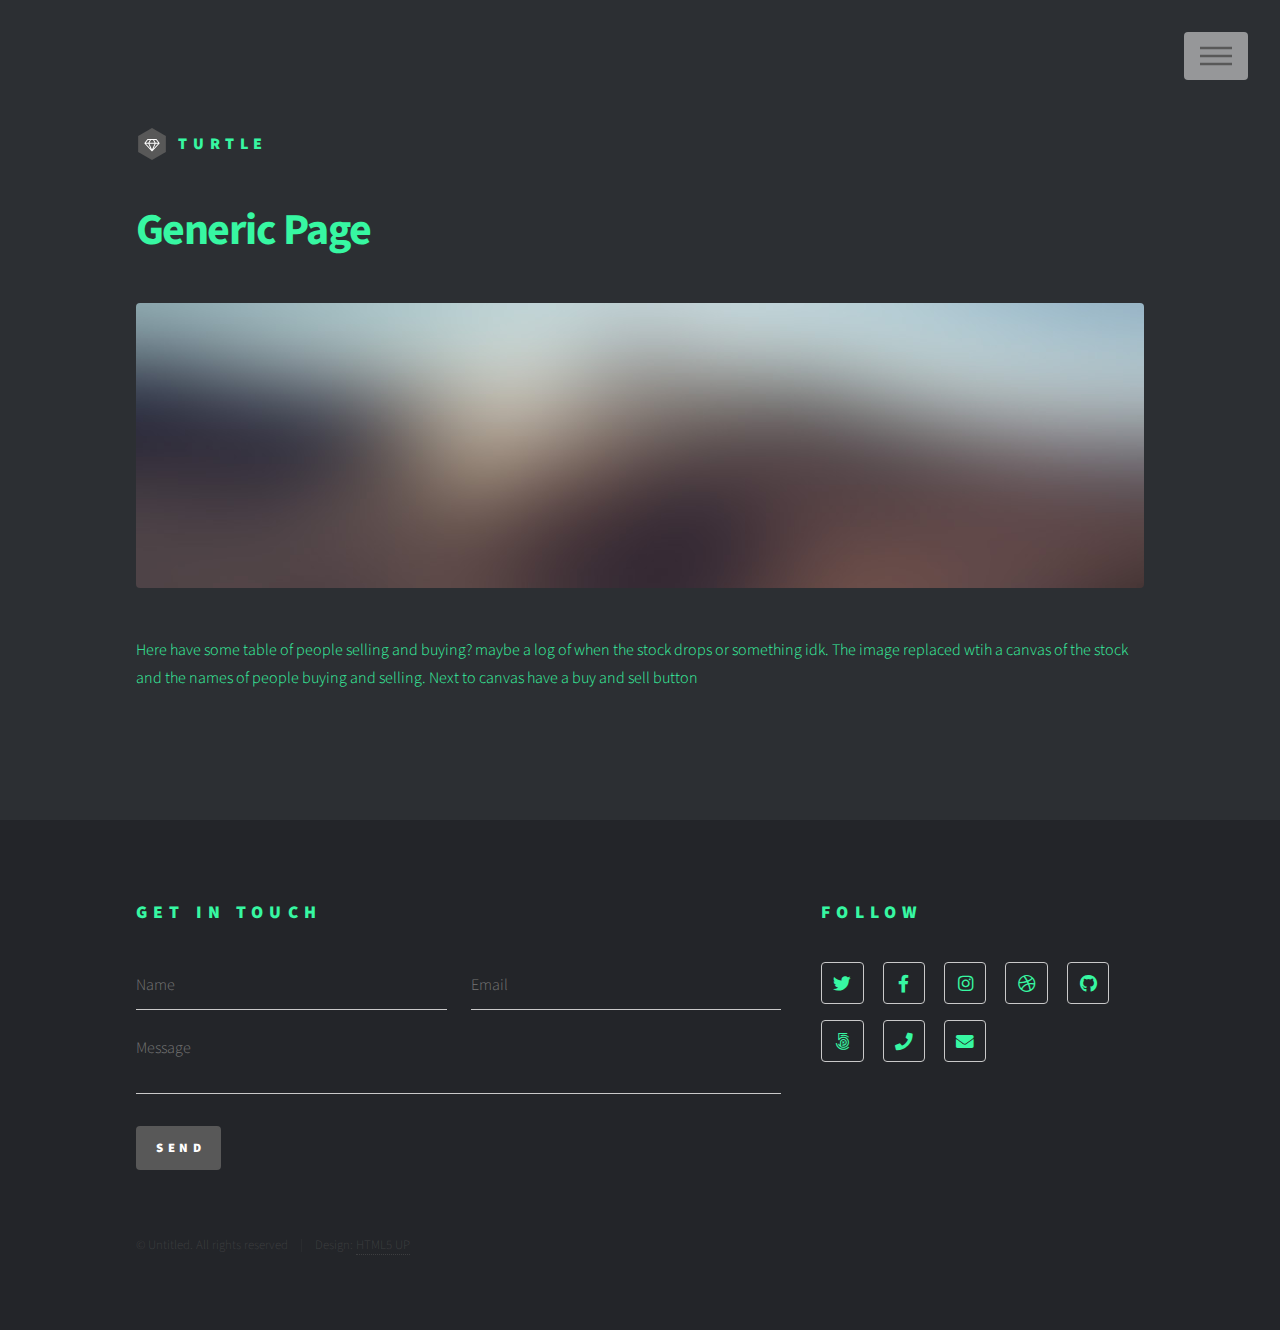
==== commit 409bc9a6: "update" ====
--- a/client/generic.html
+++ b/client/generic.html
@@ -6,7 +6,7 @@
 -->
 <html>
 	<head>
-		<title>Generic - Phantom by HTML5 UP</title>
+		<title>Generic - Turtle by HTML5 UP</title>
 		<meta charset="utf-8" />
 		<meta name="viewport" content="width=device-width, initial-scale=1, user-scalable=no" />
 		<link rel="stylesheet" href="assets/css/main.css" />
@@ -22,7 +22,7 @@
 
 							<!-- Logo -->
 								<a href="index.html" class="logo">
-									<span class="symbol"><img src="images/logo.svg" alt="" /></span><span class="title">Phantom</span>
+									<span class="symbol"><img src="images/logo.svg" alt="" /></span><span class="title">Turtle</span>
 								</a>
 
 							<!-- Nav -->
@@ -52,9 +52,7 @@
 						<div class="inner">
 							<h1>Generic Page</h1>
 							<span class="image main"><img src="images/pic13.jpg" alt="" /></span>
-							<p>Donec eget ex magna. Interdum et malesuada fames ac ante ipsum primis in faucibus. Pellentesque venenatis dolor imperdiet dolor mattis sagittis. Praesent rutrum sem diam, vitae egestas enim auctor sit amet. Pellentesque leo mauris, consectetur id ipsum sit amet, fergiat. Pellentesque in mi eu massa lacinia malesuada et a elit. Donec urna ex, lacinia in purus ac, pretium pulvinar mauris. Curabitur sapien risus, commodo eget turpis at, elementum convallis elit. Pellentesque enim turpis, hendrerit tristique.</p>
-							<p>Lorem ipsum dolor sit amet, consectetur adipiscing elit. Duis dapibus rutrum facilisis. Class aptent taciti sociosqu ad litora torquent per conubia nostra, per inceptos himenaeos. Etiam tristique libero eu nibh porttitor fermentum. Nullam venenatis erat id vehicula viverra. Nunc ultrices eros ut ultricies condimentum. Mauris risus lacus, blandit sit amet venenatis non, bibendum vitae dolor. Nunc lorem mauris, fringilla in aliquam at, euismod in lectus. Pellentesque habitant morbi tristique senectus et netus et malesuada fames ac turpis egestas. In non lorem sit amet elit placerat maximus. Pellentesque aliquam maximus risus, vel venenatis mauris vehicula hendrerit.</p>
-							<p>Interdum et malesuada fames ac ante ipsum primis in faucibus. Pellentesque venenatis dolor imperdiet dolor mattis sagittis. Praesent rutrum sem diam, vitae egestas enim auctor sit amet. Pellentesque leo mauris, consectetur id ipsum sit amet, fersapien risus, commodo eget turpis at, elementum convallis elit. Pellentesque enim turpis, hendrerit tristique lorem ipsum dolor.</p>
+							<p>Here have some table of people selling and buying? maybe a log of when the stock drops or something idk. The image replaced wtih a canvas of the stock and the names of people buying and selling. Next to canvas have a buy and sell button</p>
 						</div>
 					</div>
 
--- a/client/assets/css/main.css
+++ b/client/assets/css/main.css
@@ -2582,8 +2582,8 @@
 			-ms-transition: -ms-transform 0.5s ease, opacity 0.5s ease;
 			transition: transform 0.5s ease, opacity 0.5s ease;
 			position: relative;
-			width: calc(33.33333% - 2.5em);
-			margin: 2.5em 0 0 2.5em;
+			width: calc(46%);	/* this code forces it into a cube */
+			margin: 2.5em 0 0 2.6em;
 		}
 
 			.tiles article > .image {
@@ -2706,27 +2706,27 @@
 					}
 
 			.tiles article.style1 > .image:before {
-				background-color: #f2849e;
+				background-color: #232529;
 			}
 
 			.tiles article.style2 > .image:before {
-				background-color: #7ecaf6;
+				background-color: #232529;
 			}
 
 			.tiles article.style3 > .image:before {
-				background-color: #7bd0c1;
+				background-color: #232529;
 			}
 
 			.tiles article.style4 > .image:before {
-				background-color: #c75b9b;
+				background-color: #232529;
 			}
 
 			.tiles article.style5 > .image:before {
-				background-color: #ae85ca;
+				background-color: #232529;
 			}
 
 			.tiles article.style6 > .image:before {
-				background-color: #8499e7;
+				background-color: #232529;
 			}
 
 			body:not(.is-touch) .tiles article:hover > .image {
@@ -3150,6 +3150,12 @@
 
 /* Main */
 
+	.boxed {
+	  border-bottom: 2px solid green ;
+	  border-color: #18191c;
+	  padding: 0 0 0 4em;
+	}
+
 	#main {
 		padding: 0em 0 6em 0 ;
 	}
@@ -3166,7 +3172,7 @@
 
 	#footer {
 		padding: 5em 0 6em 0 ;
-		background-color: #f6f6f6;
+		background-color: #232529;
 	}
 
 		#footer > .inner {
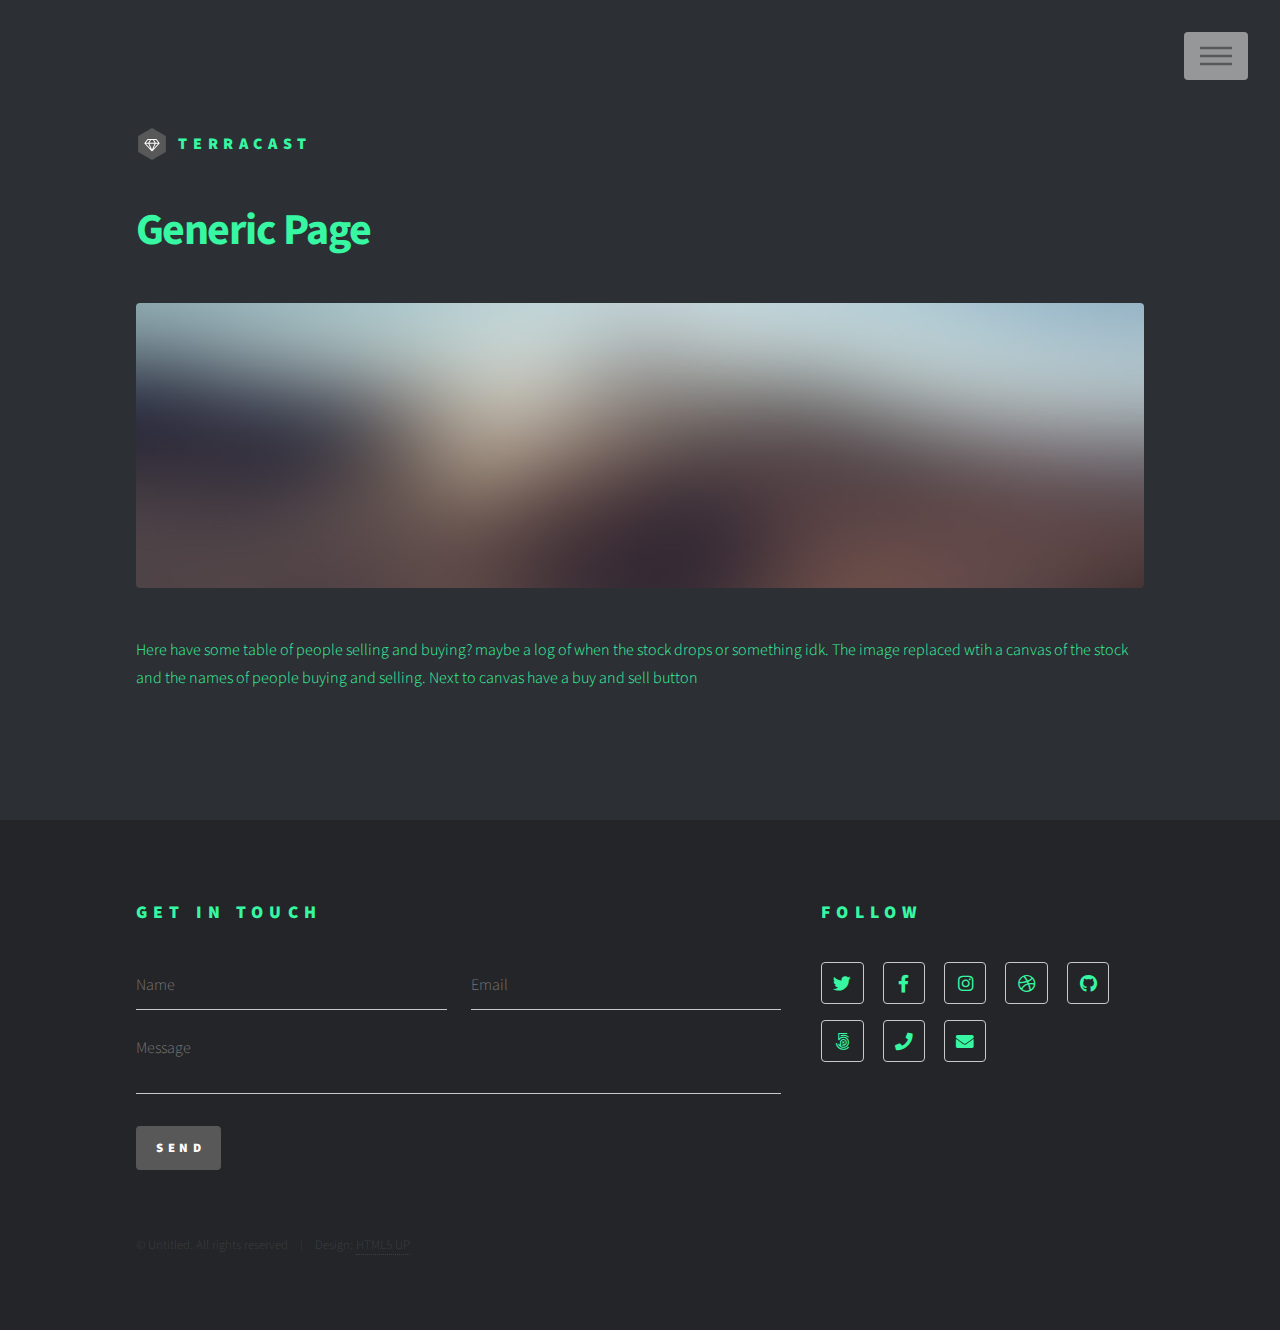
==== commit f5f40752: "update" ====
--- a/client/generic.html
+++ b/client/generic.html
@@ -6,7 +6,7 @@
 -->
 <html>
 	<head>
-		<title>Generic - Turtle by HTML5 UP</title>
+		<title>Terracast</title>
 		<meta charset="utf-8" />
 		<meta name="viewport" content="width=device-width, initial-scale=1, user-scalable=no" />
 		<link rel="stylesheet" href="assets/css/main.css" />
@@ -22,7 +22,7 @@
 
 							<!-- Logo -->
 								<a href="index.html" class="logo">
-									<span class="symbol"><img src="images/logo.svg" alt="" /></span><span class="title">Turtle</span>
+									<span class="symbol"><img src="images/logo.svg" alt="" /></span><span class="title">Terracast</span>
 								</a>
 
 							<!-- Nav -->
